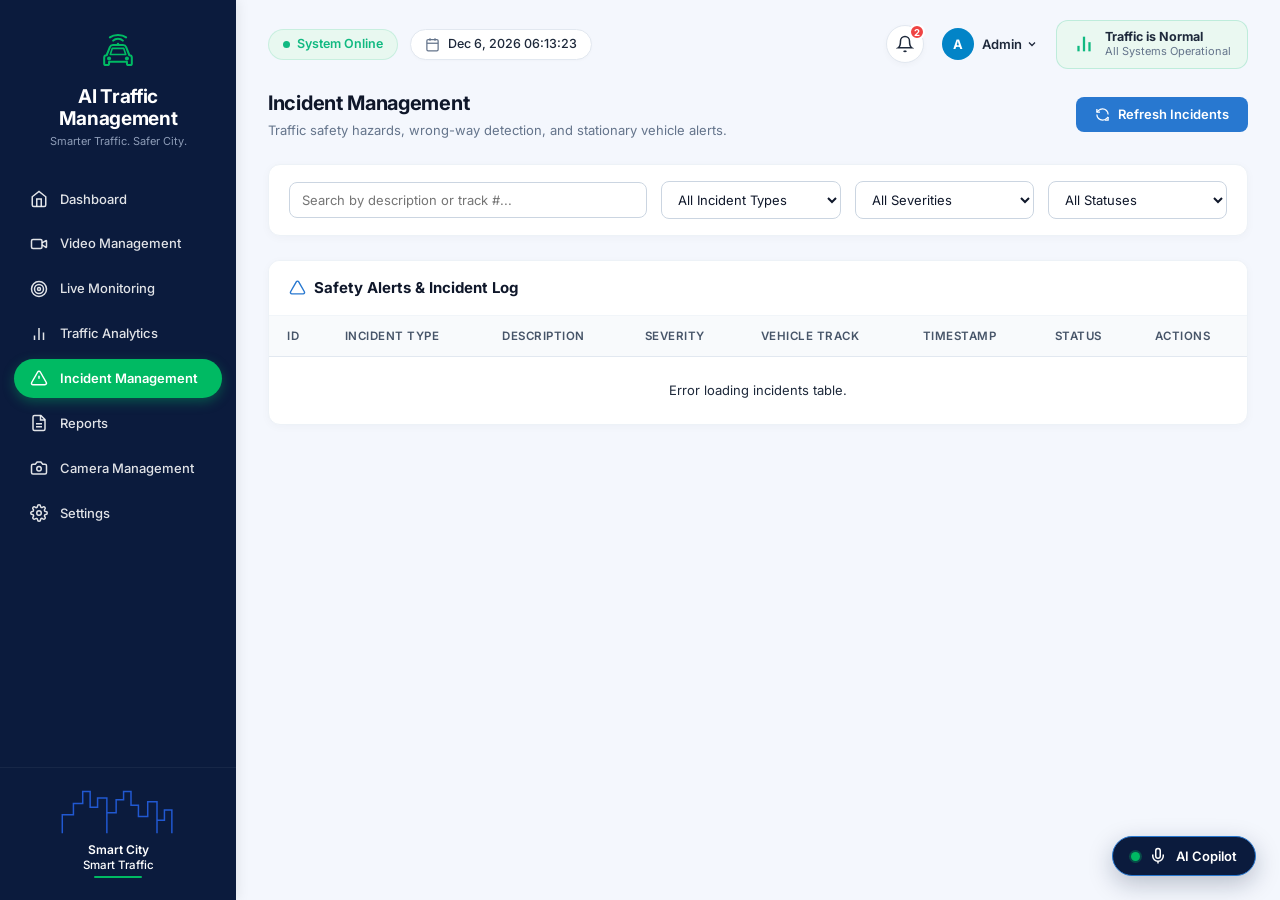
==== frontend/pages/alerts.html @ a2776ebe "added" ====
<!DOCTYPE html>
<html>
<head>
  <meta http-equiv="refresh" content="0; url=/frontend/pages/incident-management.html" />
  <script>window.location.replace("/frontend/pages/incident-management.html");</script>
</head>
<body>
  <p>Redirecting to <a href="/frontend/pages/incident-management.html">Incident Management</a>...</p>
</body>
</html>
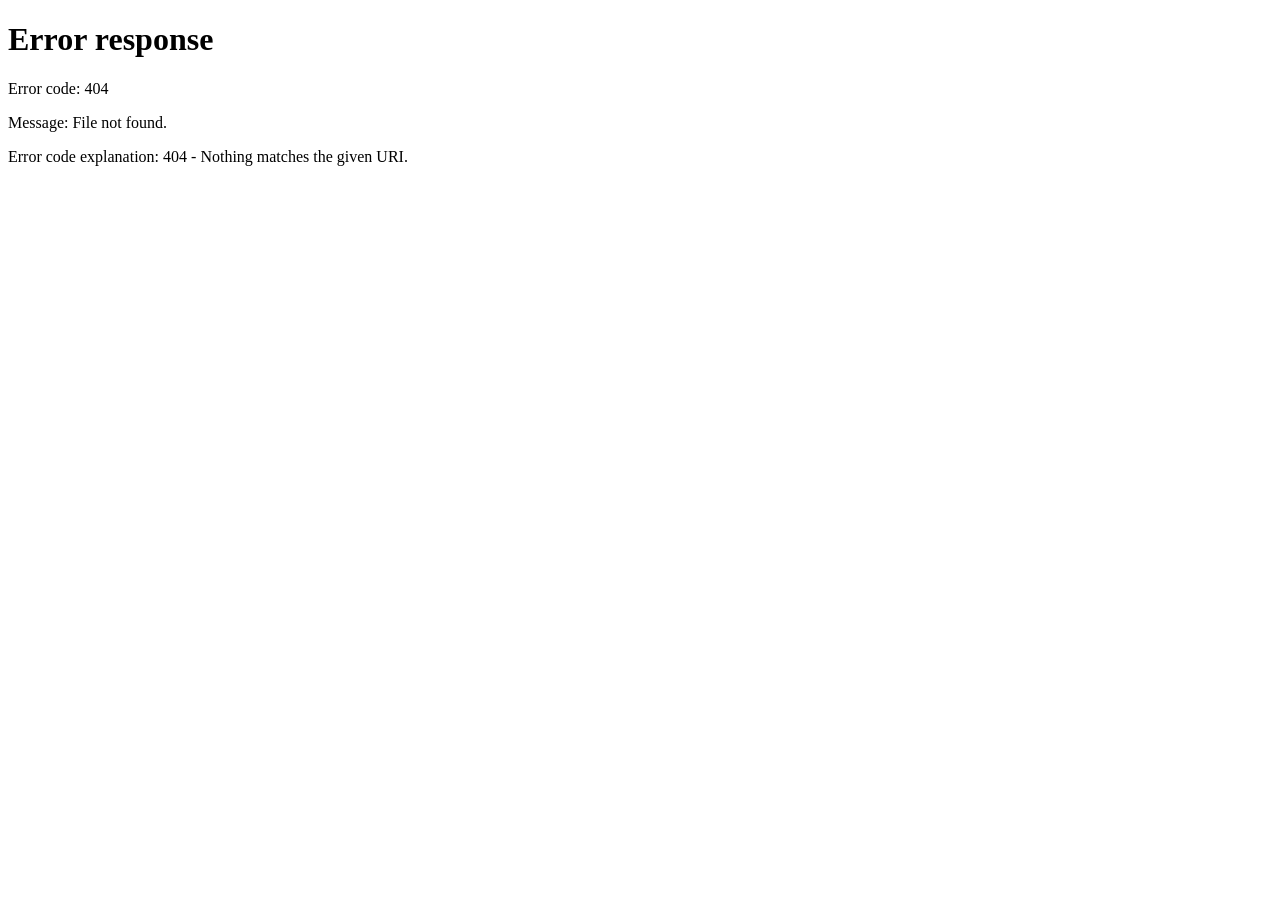
==== commit af89e0a6: "added" ====
--- a/frontend/pages/alerts.html
+++ b/frontend/pages/alerts.html
@@ -2,9 +2,9 @@
 <html>
 <head>
   <meta http-equiv="refresh" content="0; url=/frontend/pages/incident-management.html" />
-  <script>window.location.replace("/frontend/pages/incident-management.html");</script>
+  <script>window.location.replace("/pages/incident-management.html");</script>
 </head>
 <body>
-  <p>Redirecting to <a href="/frontend/pages/incident-management.html">Incident Management</a>...</p>
+  <p>Redirecting to <a href="/pages/incident-management.html">Incident Management</a>...</p>
 </body>
 </html>
